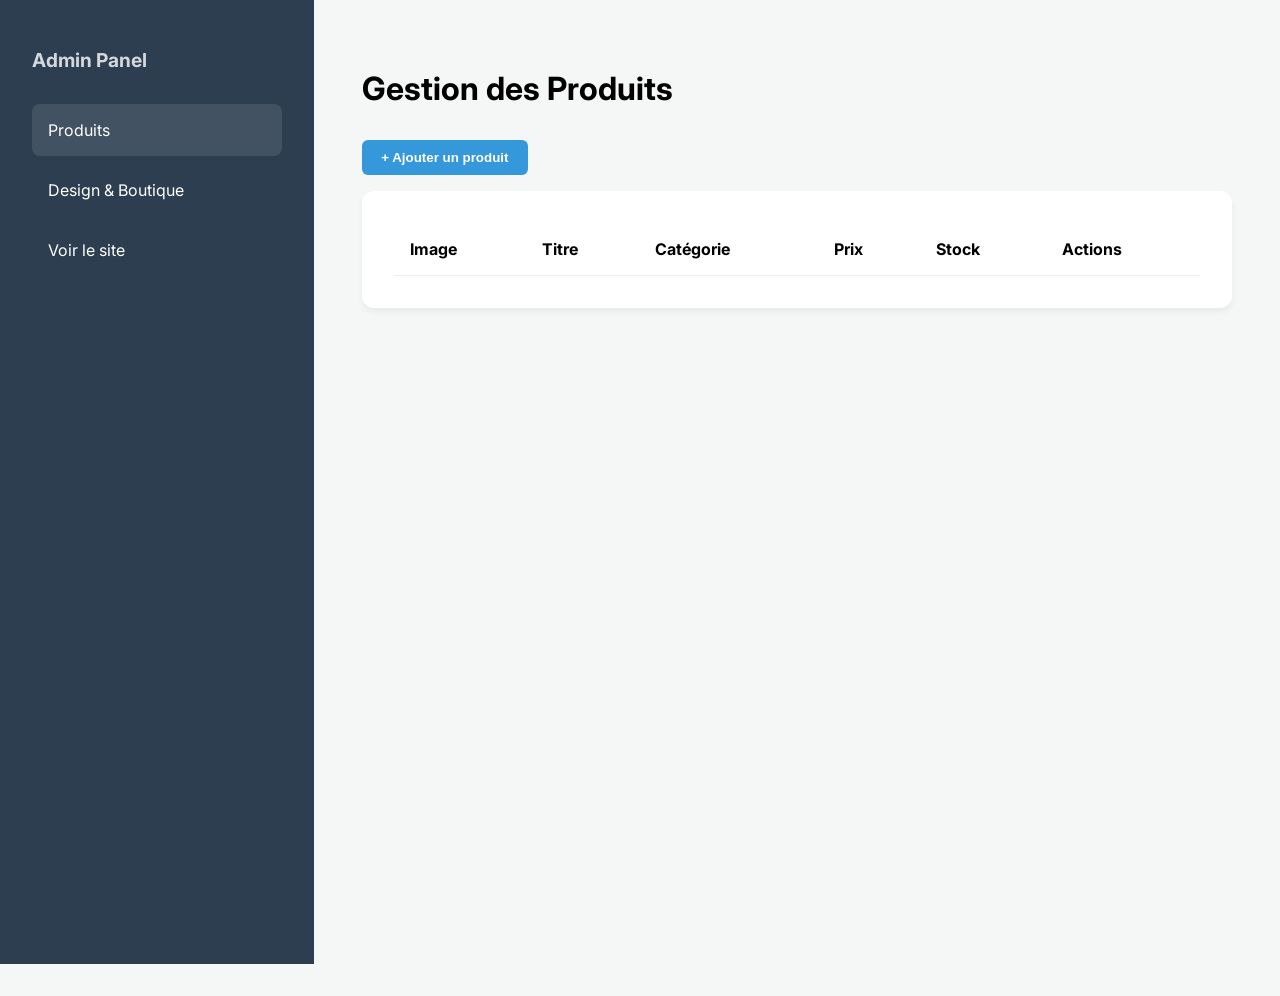
==== admin.html @ 13f91d8c "Add files via upload" ====
<!DOCTYPE html>
<html lang="fr">
<head>
    <meta charset="UTF-8">
    <meta name="viewport" content="width=device-width, initial-scale=1.0">
    <title>Administration - Boutique</title>
    <link href="https://fonts.googleapis.com/css2?family=Inter:wght@400;600;700&display=swap" rel="stylesheet">
    <style>
        :root {
            --bg: #f4f7f6;
            --sidebar: #2c3e50;
            --primary: #3498db;
            --text: #333;
            --accent: #d4af37;
        }
        body { font-family: 'Inter', sans-serif; background: var(--bg); margin: 0; display: flex; }
        .sidebar { width: 250px; height: 100vh; background: var(--sidebar); color: white; padding: 2rem; }
        .sidebar h2 { margin-bottom: 2rem; font-size: 1.2rem; opacity: 0.8; }
        .nav-item { padding: 1rem; cursor: pointer; border-radius: 8px; margin-bottom: 0.5rem; transition: 0.3s; }
        .nav-item:hover, .nav-item.active { background: rgba(255,255,255,0.1); }
        .main-content { flex-grow: 1; padding: 3rem; overflow-y: auto; height: 100vh; }
        .card { background: white; padding: 2rem; border-radius: 12px; box-shadow: 0 4px 6px rgba(0,0,0,0.05); margin-bottom: 2rem; }
        h1 { margin-bottom: 2rem; }
        table { width: 100%; border-collapse: collapse; }
        th, td { text-align: left; padding: 1rem; border-bottom: 1px solid #eee; }
        .btn { padding: 0.6rem 1.2rem; border-radius: 6px; border: none; cursor: pointer; font-weight: 600; }
        .btn-add { background: var(--primary); color: white; margin-bottom: 1rem; }
        .btn-edit { background: #f1c40f; color: white; margin-right: 0.5rem; }
        .btn-delete { background: #e74c3c; color: white; }
        .btn-save { background: #2ecc71; color: white; width: 100%; padding: 1rem; font-size: 1rem; }
        
        form label { display: block; margin-bottom: 0.5rem; font-weight: 600; margin-top: 1rem; }
        form input, form textarea, form select { width: 100%; padding: 0.8rem; border: 1px solid #ddd; border-radius: 6px; }
        .modal { position: fixed; top: 0; left: 0; width: 100%; height: 100%; background: rgba(0,0,0,0.5); display: none; align-items: center; justify-content: center; z-index: 1000; }
        .modal-content { background: white; padding: 2rem; border-radius: 12px; width: 500px; max-height: 90vh; overflow-y: auto; }
    </style>
</head>
<body>

    <div class="sidebar">
        <h2 id="admin-title">Admin Panel</h2>
        <div class="nav-item active" onclick="showTab('products')">Produits</div>
        <div class="nav-item" onclick="showTab('design')">Design & Boutique</div>
        <div class="nav-item" onclick="window.location.href='index.html'">Voir le site</div>
    </div>

    <div class="main-content">
        <div id="products-tab" class="tab-content">
            <h1>Gestion des Produits</h1>
            <button class="btn btn-add" onclick="openProductModal()">+ Ajouter un produit</button>
            <div class="card">
                <table id="products-table">
                    <thead>
                        <tr>
                            <th>Image</th>
                            <th>Titre</th>
                            <th>Catégorie</th>
                            <th>Prix</th>
                            <th>Stock</th>
                            <th>Actions</th>
                        </tr>
                    </thead>
                    <tbody></tbody>
                </table>
            </div>
        </div>

        <div id="design-tab" class="tab-content" style="display:none;">
            <h1>Paramètres de la Boutique</h1>
            <div class="card">
                <form id="settings-form" onsubmit="handleSettingsSubmit(event)">
                    <label>Nom de la boutique</label>
                    <input type="text" name="store_name" id="set-store-name" required>
                    
                    <label>Email de contact (pour les commandes)</label>
                    <input type="email" name="contact_email" id="set-email" required>
                    
                    <label>Couleur d'accentuation</label>
                    <input type="color" name="accent_color" id="set-accent-color" style="width: 100px;">

                    <label>Devise</label>
                    <input type="text" name="currency" id="set-currency" required>

                    <label>Logo URL</label>
                    <input type="text" name="logo_url" id="set-logo-url">
                    
                    <div style="margin-top: 2rem;">
                        <button type="submit" class="btn btn-save">Enregistrer les modifications</button>
                    </div>
                </form>
            </div>
        </div>
    </div>

    <!-- Product Modal -->
    <div id="product-modal" class="modal">
        <div class="modal-content">
            <h2 id="modal-title">Ajouter un produit</h2>
            <form id="product-form" onsubmit="handleProductSubmit(event)">
                <input type="hidden" name="id" id="prod-id">
                <label>Titre</label>
                <input type="text" name="title" id="prod-title" required>
                <label>Description</label>
                <textarea name="description" id="prod-desc" rows="4" required></textarea>
                <label>Prix (€)</label>
                <input type="number" name="price" id="prod-price" step="0.01" required>
                <label>Catégorie</label>
                <input type="text" name="category" id="prod-cat" required>
                <label>Tags (séparés par des virgules)</label>
                <input type="text" name="tags" id="prod-tags">
                <label>Stock</label>
                <input type="number" name="stock" id="prod-stock" required>
                <label>Image URL</label>
                <input type="text" name="image" id="prod-image">
                <div style="margin-top: 2rem; display: flex; gap: 1rem;">
                    <button type="button" class="btn" onclick="closeModal()" style="background:#ddd; flex:1;">Annuler</button>
                    <button type="submit" class="btn btn-save" style="flex:2;">Enregistrer</button>
                </div>
            </form>
        </div>
    </div>

    <script src="assets/js/db.js"></script>
    <script>
        let products = [];
        let settings = {};

        function init() {
            products = db.getProducts();
            settings = db.getSettings();
            renderProductsTable();
            loadSettingsForm();
            db.applyTheme(settings);
            document.getElementById('admin-title').innerText = settings.store_name;
        }

        function renderProductsTable() {
            const tbody = document.querySelector('#products-table tbody');
            tbody.innerHTML = products.map(p => `
                <tr>
                    <td><img src="${p.image}" style="width:40px;height:40px;object-fit:cover;border-radius:4px;" onerror="this.src='https://placehold.co/400x400?text=?'"></td>
                    <td>${p.title}</td>
                    <td>${p.category}</td>
                    <td>${p.price} ${settings.currency}</td>
                    <td>${p.stock}</td>
                    <td>
                        <button class="btn btn-edit" onclick="editProduct(${p.id})">Éditer</button>
                        <button class="btn btn-delete" onclick="deleteProduct(${p.id})">Suppr.</button>
                    </td>
                </tr>
            `).join('');
        }

        function loadSettingsForm() {
            document.getElementById('set-store-name').value = settings.store_name;
            document.getElementById('set-email').value = settings.contact_email;
            document.getElementById('set-accent-color').value = settings.accent_color;
            document.getElementById('set-currency').value = settings.currency;
            document.getElementById('set-logo-url').value = settings.logo_url;
        }

        function showTab(tab) {
            document.querySelectorAll('.tab-content').forEach(el => el.style.display = 'none');
            document.getElementById(tab + '-tab').style.display = 'block';
            document.querySelectorAll('.nav-item').forEach(el => el.classList.remove('active'));
            event.target.classList.add('active');
        }

        function openProductModal(p = null) {
            const modal = document.getElementById('product-modal');
            const form = document.getElementById('product-form');
            modal.style.display = 'flex';
            if (p) {
                document.getElementById('modal-title').innerText = "Modifier le produit";
                document.getElementById('prod-id').value = p.id;
                document.getElementById('prod-title').value = p.title;
                document.getElementById('prod-desc').value = p.description;
                document.getElementById('prod-price').value = p.price;
                document.getElementById('prod-cat').value = p.category;
                document.getElementById('prod-tags').value = p.tags.join(', ');
                document.getElementById('prod-stock').value = p.stock;
                document.getElementById('prod-image').value = p.image;
            } else {
                document.getElementById('modal-title').innerText = "Ajouter un produit";
                form.reset();
                document.getElementById('prod-id').value = '';
            }
        }

        function closeModal() {
            document.getElementById('product-modal').style.display = 'none';
        }

        function editProduct(id) {
            const p = products.find(prod => prod.id === id);
            openProductModal(p);
        }

        function deleteProduct(id) {
            if (confirm('Supprimer ce produit ?')) {
                products = products.filter(p => p.id !== id);
                db.saveProducts(products);
                renderProductsTable();
            }
        }

        function handleProductSubmit(e) {
            e.preventDefault();
            const formData = new FormData(e.target);
            const id = formData.get('id');
            const product = {
                id: id ? parseInt(id) : Date.now(),
                title: formData.get('title'),
                description: formData.get('description'),
                price: parseFloat(formData.get('price')),
                category: formData.get('category'),
                tags: formData.get('tags').split(',').map(t => t.trim()),
                stock: parseInt(formData.get('stock')),
                image: formData.get('image')
            };

            if (id) {
                const idx = products.findIndex(p => p.id === parseInt(id));
                products[idx] = product;
            } else {
                products.push(product);
            }

            db.saveProducts(products);
            renderProductsTable();
            closeModal();
        }

        function handleSettingsSubmit(e) {
            e.preventDefault();
            const formData = new FormData(e.target);
            const newSettings = {
                ...settings,
                store_name: formData.get('store_name'),
                contact_email: formData.get('contact_email'),
                accent_color: formData.get('accent_color'),
                currency: formData.get('currency'),
                logo_url: formData.get('logo_url')
            };
            db.saveSettings(newSettings);
            settings = newSettings;
            alert('Paramètres sauvegardés localement !');
            init();
        }

        init();
    </script>
</body>
</html>
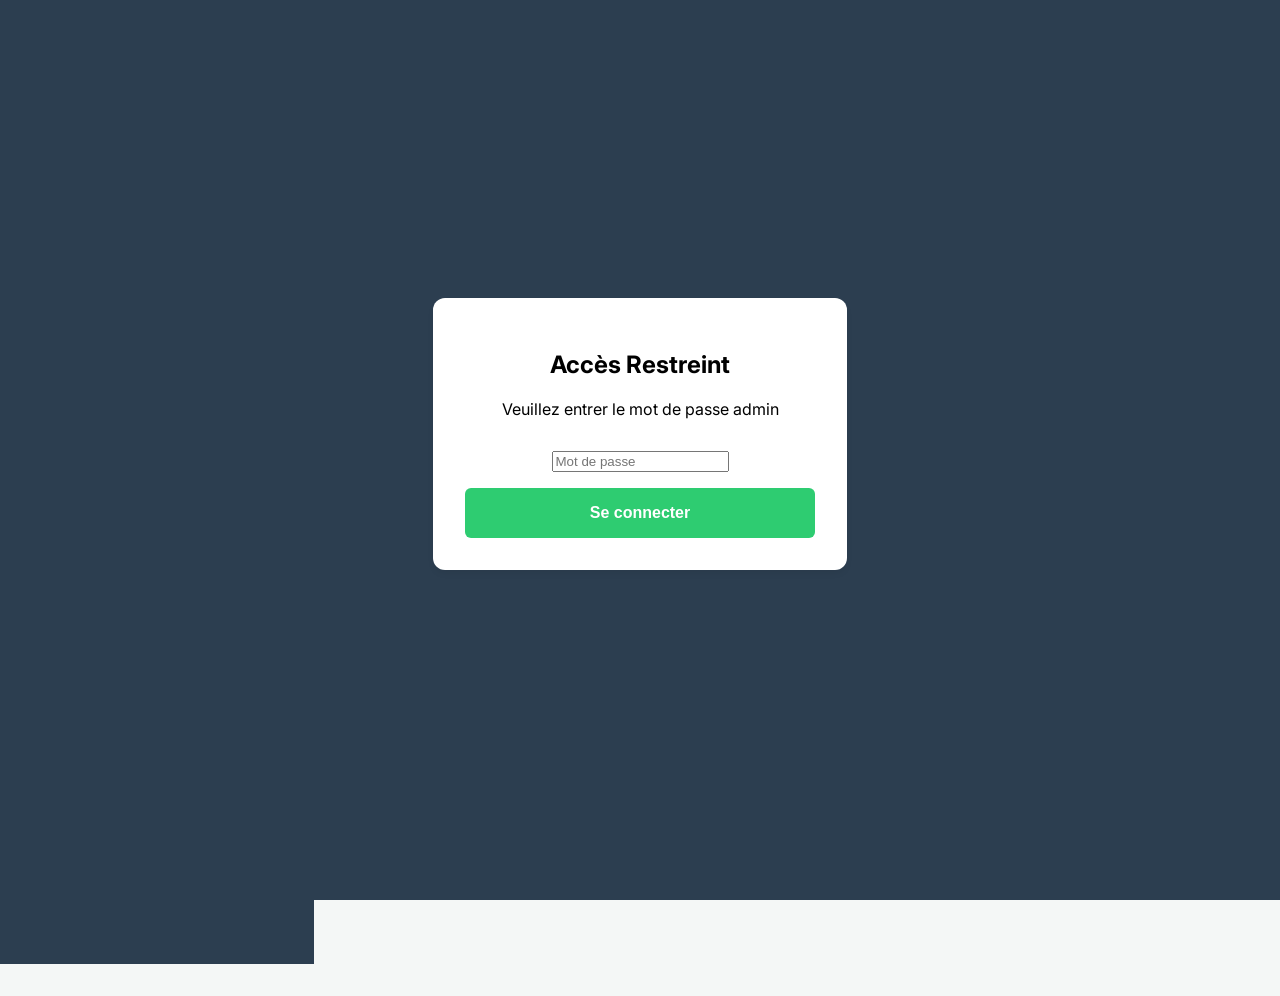
==== commit 97438631: "Add files via upload" ====
--- a/admin.html
+++ b/admin.html
@@ -120,12 +120,38 @@
         </div>
     </div>
 
-    <script src="assets/js/db.js"></script>
+    <div id="login-overlay" style="position:fixed; top:0; left:0; width:100%; height:100%; background:var(--sidebar); z-index:9999; display:flex; align-items:center; justify-content:center;">
+        <div class="card" style="width:350px; text-align:center;">
+            <h2>Accès Restreint</h2>
+            <p>Veuillez entrer le mot de passe admin</p>
+            <input type="password" id="admin-pass" style="margin: 1rem 0;" placeholder="Mot de passe">
+            <button class="btn btn-save" onclick="checkLogin()">Se connecter</button>
+            <p id="login-error" style="color:red; display:none; margin-top:1rem;">Mot de passe incorrect</p>
+        </div>
+    </div>
+
+    <script src="js/db.js"></script>
     <script>
         let products = [];
         let settings = {};
 
+        function checkLogin() {
+            const pass = document.getElementById('admin-pass').value;
+            if (pass === 'Ups3prtm') {
+                sessionStorage.setItem('admin_logged_in', 'true');
+                document.getElementById('login-overlay').style.display = 'none';
+                init();
+            } else {
+                document.getElementById('login-error').style.display = 'block';
+            }
+        }
+
         function init() {
+            if (sessionStorage.getItem('admin_logged_in') !== 'true') {
+                document.getElementById('login-overlay').style.display = 'flex';
+                return;
+            }
+            document.getElementById('login-overlay').style.display = 'none';
             products = db.getProducts();
             settings = db.getSettings();
             renderProductsTable();
